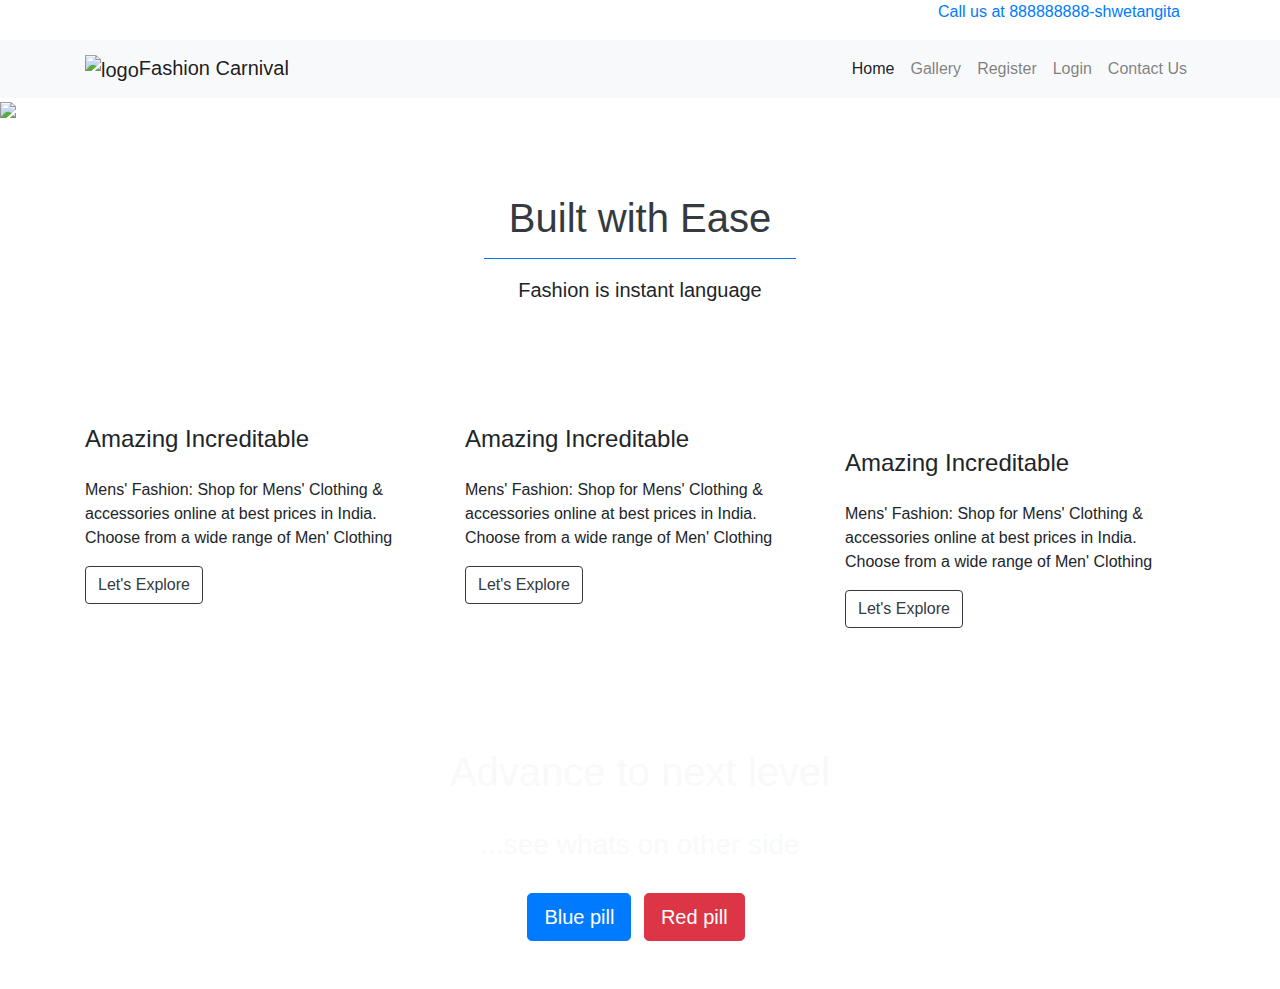
==== index.html @ 24c9ed98 "Add files via upload" ====
<!DOCTYPE html>
<html lang="en">
<head>
	<meta charset="UTF-8">
	<meta name="viewport" content="width=device-width, initial-scale=1.0, viewport-fit=cover">
    <meta http-equiv="X-UA-Compatible" content="ie=edge">
	<title>Fashion Carnival</title>
	<link rel="shortcut icon" href="img/logo1.jpeg">
	<!-- Bootstrap 4.5 CSS -->
	 <link rel="stylesheet" href="https://maxcdn.bootstrapcdn.com/bootstrap/4.5.2/css/bootstrap.min.css">
	 <script src="https://ajax.googleapis.com/ajax/libs/jquery/3.5.1/jquery.min.js"></script>
     <script src="https://cdnjs.cloudflare.com/ajax/libs/popper.js/1.16.0/umd/popper.min.js"></script>
     <script src="https://maxcdn.bootstrapcdn.com/bootstrap/4.5.2/js/bootstrap.min.js"></script>
	<!-- Style CSS -->
	<link rel="stylesheet" href="css/style.css">
	<!-- Google Fonts -->
	<link href="https://fonts.googleapis.com/css?family=Montserrat:300,400,500,600,700&display=swap" rel="stylesheet">
</head>
<body>

	<!-- Top Bar -->
	<div class="top-bar">
		<div class="container">
			<div class="col-12 text-right">
				<p><a href="tel:+18885555555">Call us at 888888888-shwetangita</a></p>
			</div>
		</div>
	</div>

	<!-- End Top Bar -->


	<!-- Navigation -->
	<nav class="navbar navbar-expand-lg bg-light navbar-light">
      <div class="container">
      	 <a class="navbar-brand" href="index.html"><img src="logo1.jpeg" alt="logo" title="logo">Fashion Carnival</a>
         <button class="navbar-toggler" type="button" data-toggle="collapse" data-target="#collapsibleNavbar">
           <span class="navbar-toggler-icon"></span>
         </button>
         <div class="collapse navbar-collapse" id="collapsibleNavbar">
            <ul class="navbar-nav ml-auto">
               <li class="nav-item"><a class="nav-link active" href="index.html">Home</a></li>
               <li class="nav-item"><a class="nav-link" href="index.html">Gallery</a></li>
               <li class="nav-item"><a class="nav-link" href="register.html">Register</a></li> 
               <li class="nav-item"><a class="nav-link" href="login.html">Login</a></li>  
               <li class="nav-item"><a class="nav-link" href="index.html">Contact Us</a></li>  
            </ul>
        </div>  
      </div>
   </nav>

	<!-- End Navigation -->


	<!-- Image Carousel -->
	<div id="carousel" class="carousel slide" data-ride="carousel" data-interval="6500">


		<!-- Carousel Content -->
		 <div class="carousel-inner">
		 	<div class="carousel-item active">
		 		<img src="img/carousel/c1c.jpg" alt=" " class="w-100">
                  <div class="carousel-caption">
                  	<div class="container">
                  		<div class="row justify-content-center">
                  			<div class="col-8 bg-custom d-none d-lg-block py-3 px-0">
                  				<h1>Shwetangita</h1>
                  				<div class="border-top border-primary w-50 mx-auto my-3"></div>
                  				<h3 class="pb-3">Fashion Designing</h3>
                  				<a href="#" class="btn btn-danger btn-lg mr-2">View Demo</a>
                  				<a href="#" class="btn btn-primary btn-lg ml-2">Start Now</a>
                  		   </div>
                  	   </div>
                    </div>
                </div>
              </div>

		 	<div class="carousel-item">
		 		<img src="img/carousel/c2c.jpg" alt=" " class="w-100">
                  <div class="carousel-caption">
                  	<div class="container">
                  		<div class="row justify-content-start text-right">
                  			<div class="col-5 bg-custom d-none d-lg-block py-3 px-0 pr-4">
                  				<p class="lead pb-3">Todays trend's collection is here</p>
                  				 <a href="#" class="btn btn-danger btn-lg">View Demo</a>
                   		   </div>
                  	   </div>
                    </div>
                </div>

		 	</div>
		 	<div class="carousel-item">
		 		<img src="img/carousel/c3c.jpg" alt=" " class="w-100">
                  <div class="carousel-caption">
                  	<div class="container">
                  		<div class="row justify-content-end text-right">
                  			<div class="col-5 bg-custom d-none d-lg-block py-3 px-0 pr-4">
                  				<p class="lead pb-3">Fashion is everything..Make every outfit count.</p>
                  				 <a href="#" class="btn btn-danger btn-lg">View Demo</a>
                   		   </div>
                  	   </div>
                    </div>
                </div>
		 	</div>
		 	<div class="carousel-item">
		 		<img src="img/carousel/c4c.jpg" alt=" " class="w-100">
		 		<div class="carousel-caption">
                  	<div class="container">
                  		<div class="row justify-content-start text-left">
                  			<div class="col-5 bg-custom d-none d-lg-block py-3 px-0 pl-4">
                  				<p class="lead pb-3">Fashions fade, style is eternal</p>
                  				 <a href="#" class="btn btn-danger btn-lg">View Demo</a>
                   		   </div>
                  	   </div>
                    </div>
                </div>
		 	</div>
  

	
		<!-- End Carousel Content -->


		<!-- Previous & Next Buttons -->
		<a href="#carousel" class="carousel-control-prev" role="button" data-slide="prev">
			<span class="fas fa-chevron-left fa-2x"></span>
		</a>
		<a href="#carousel" class="carousel-control-next" role="button" data-slide="next">
			<span class="fas fa-chevron-right fa-2x"></span>
		</a>
  </div>
		<!-- End Previous & Next Buttons -->


	<!-- End Image Carousel -->


	<!-- Main Page Heading -->
	<div class="col-12 text-center mt-5">
		<h1 class="text-dark pt-4">Built with Ease</h1>
          <div class="border-top border-primary w-25 mx-auto my-3"></div>
          <p class="lead">Fashion is instant language</p>
    </div>

	<!-- Three Column Section -->
	<div class="container">
		<div class="row my-5">
			<div class="col-md-4 my-4">
				<img src="img/m5.webp" alt="" class="w-100"> 
				  <h4 class="my-4">Amazing Increditable</h4>
				  <p>Mens' Fashion: Shop for Mens' Clothing & accessories online at best prices in India. Choose from a wide range of Men' Clothing </p>
				  <a href="#" class="btn btn-outline-dark btn-md">Let's Explore</a>
		    </div>
            
            <div class="col-md-4 my-4">
				<img src="img/w5.webp" alt="" class="w-100"> 
				  <h4 class="my-4">Amazing Increditable</h4>
				  <p>Mens' Fashion: Shop for Mens' Clothing & accessories online at best prices in India. Choose from a wide range of Men' Clothing </p>
				  <a href="#" class="btn btn-outline-dark btn-md">Let's Explore</a>
		    </div>

		    <div class="col-md-4 my-4">
				<img src="img/t2t.webp" alt="" class="w-100"> 
                   </br></br>
				  <h4 class="my-4">Amazing Increditable</h4>
				  <p>Mens' Fashion: Shop for Mens' Clothing & accessories online at best prices in India. Choose from a wide range of Men' Clothing </p>
				  <a href="#" class="btn btn-outline-dark btn-md">Let's Explore</a>
		    </div>

		  

		</div>
	</div>
    


	<!-- End Three Column Section -->


	<!-- Emoji Navbar First -->


	<!-- Start Fixed Background IMG -->
     <div class="fixed-background">
     	<div class="row text-light py-5">
     	<div class="col-12 text-center">
     		<h1>Advance to next level</h1>
     		<h3 class="py-4">...see whats on other side</h3>
                 <button type="button" data-toggle="modal" data-target="#modal1" class="btn btn-primary btn-lg mr-2">Blue pill
                 </button>
                  <button type="button" data-toggle="modal" data-target="#modal1" class="btn btn-danger btn-lg mr-2">Red pill
                 </button>
        </div>
    </div>

    <div class="fixed-wrap">
    	<div class="fixed"></div>
 	
    </div>
</div>




	<!-- End Fixed Background IMG -->
 
	
	<!-- Emoji Navbar Second -->


	<!-- Modal Popup -->

		
	<!-- Start Two Column Section -->

	<!-- End Two Column Section -->


	<!-- Start Jumbotron -->

	<!-- End Jumbotron -->


	<!-- Start Footer -->

	<!-- End Footer -->


	<!-- Start Socket -->

	<!-- End Socket -->



	<!-- Script Source Files -->

	<!-- jQuery -->
	<script src="js/jquery-3.5.1.min.js"></script>
	<!-- Bootstrap 4.5 JS -->
	<script src="js/bootstrap.min.js"></script>
	<!-- Popper JS -->
	<script src="js/popper.min.js"></script>
	<!-- Font Awesome -->
	<script src="js/all.min.js"></script>

	<!-- End Script Source Files -->
</body>
</html>
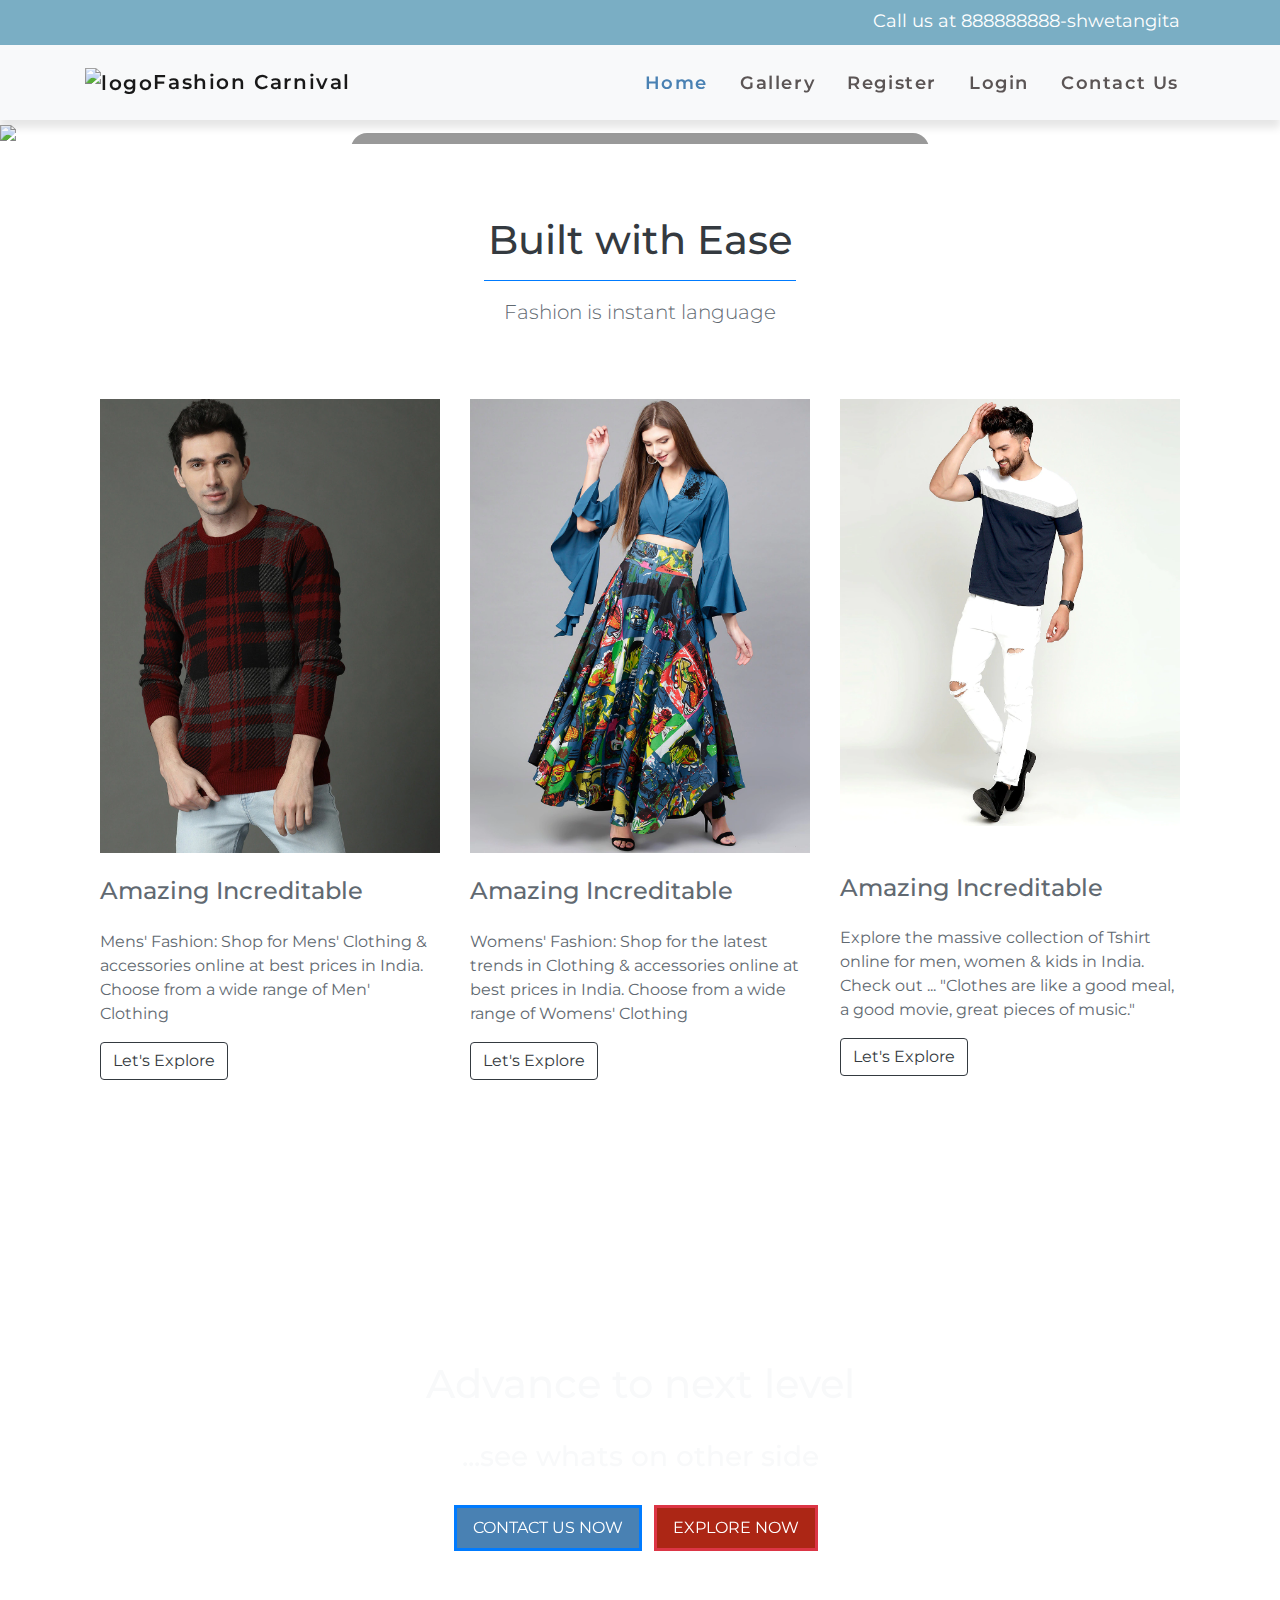
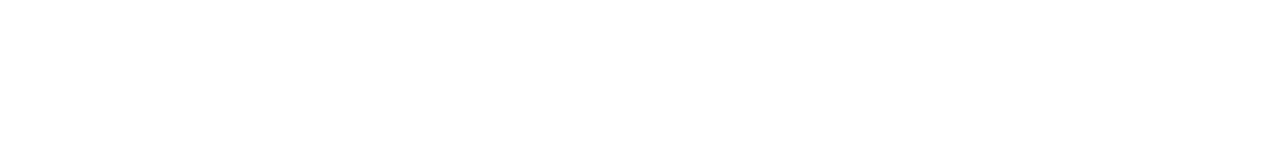
==== commit 43ca7970: "Add files via upload" ====
--- a/index.html
+++ b/index.html
@@ -59,7 +59,7 @@
 		<!-- Carousel Content -->
 		 <div class="carousel-inner">
 		 	<div class="carousel-item active">
-		 		<img src="img/carousel/c1c.jpg" alt=" " class="w-100">
+		 		<img src="img/carousel/1.jpg" alt=" " class="w-100">
                   <div class="carousel-caption">
                   	<div class="container">
                   		<div class="row justify-content-center">
@@ -67,8 +67,8 @@
                   				<h1>Shwetangita</h1>
                   				<div class="border-top border-primary w-50 mx-auto my-3"></div>
                   				<h3 class="pb-3">Fashion Designing</h3>
-                  				<a href="#" class="btn btn-danger btn-lg mr-2">View Demo</a>
-                  				<a href="#" class="btn btn-primary btn-lg ml-2">Start Now</a>
+                  				<a href="index.html" class="btn btn-danger btn-lg mr-2">View Demo</a>
+                  				<a href="register.html" class="btn btn-primary btn-lg ml-2">Start Now</a>
                   		   </div>
                   	   </div>
                     </div>
@@ -76,13 +76,13 @@
               </div>
 
 		 	<div class="carousel-item">
-		 		<img src="img/carousel/c2c.jpg" alt=" " class="w-100">
+		 		<img src="img/carousel/2.jpg" alt=" " class="w-100">
                   <div class="carousel-caption">
                   	<div class="container">
                   		<div class="row justify-content-start text-right">
                   			<div class="col-5 bg-custom d-none d-lg-block py-3 px-0 pr-4">
                   				<p class="lead pb-3">Todays trend's collection is here</p>
-                  				 <a href="#" class="btn btn-danger btn-lg">View Demo</a>
+                  				 <a href="index.html" class="btn btn-danger btn-lg">View Demo</a>
                    		   </div>
                   	   </div>
                     </div>
@@ -90,26 +90,26 @@
 
 		 	</div>
 		 	<div class="carousel-item">
-		 		<img src="img/carousel/c3c.jpg" alt=" " class="w-100">
+		 		<img src="img/carousel/3.jpg" alt=" " class="w-100">
                   <div class="carousel-caption">
                   	<div class="container">
                   		<div class="row justify-content-end text-right">
                   			<div class="col-5 bg-custom d-none d-lg-block py-3 px-0 pr-4">
                   				<p class="lead pb-3">Fashion is everything..Make every outfit count.</p>
-                  				 <a href="#" class="btn btn-danger btn-lg">View Demo</a>
+                  				 <a href="index.html" class="btn btn-danger btn-lg">View Demo</a>
                    		   </div>
                   	   </div>
                     </div>
                 </div>
 		 	</div>
 		 	<div class="carousel-item">
-		 		<img src="img/carousel/c4c.jpg" alt=" " class="w-100">
+		 		<img src="img/carousel/4.jpg" alt=" " class="w-100">
 		 		<div class="carousel-caption">
                   	<div class="container">
                   		<div class="row justify-content-start text-left">
                   			<div class="col-5 bg-custom d-none d-lg-block py-3 px-0 pl-4">
                   				<p class="lead pb-3">Fashions fade, style is eternal</p>
-                  				 <a href="#" class="btn btn-danger btn-lg">View Demo</a>
+                  				 <a href="index.html" class="btn btn-danger btn-lg">View Demo</a>
                    		   </div>
                   	   </div>
                     </div>
@@ -155,15 +155,15 @@
             <div class="col-md-4 my-4">
 				<img src="img/w5.webp" alt="" class="w-100"> 
 				  <h4 class="my-4">Amazing Increditable</h4>
-				  <p>Mens' Fashion: Shop for Mens' Clothing & accessories online at best prices in India. Choose from a wide range of Men' Clothing </p>
+				  <p>Womens' Fashion: Shop for the latest trends in Clothing & accessories online at best prices in India. Choose from a wide range of Womens' Clothing</p>
 				  <a href="#" class="btn btn-outline-dark btn-md">Let's Explore</a>
 		    </div>
 
 		    <div class="col-md-4 my-4">
-				<img src="img/t2t.webp" alt="" class="w-100"> 
+				<img src="img/t1.webp" alt="" class="w-100"> 
                    </br></br>
 				  <h4 class="my-4">Amazing Increditable</h4>
-				  <p>Mens' Fashion: Shop for Mens' Clothing & accessories online at best prices in India. Choose from a wide range of Men' Clothing </p>
+				  <p>Explore the massive collection of Tshirt online for men, women & kids in India. Check out ... "Clothes are like a good meal, a good movie, great pieces of music."</p>
 				  <a href="#" class="btn btn-outline-dark btn-md">Let's Explore</a>
 		    </div>
 
@@ -186,9 +186,9 @@
      	<div class="col-12 text-center">
      		<h1>Advance to next level</h1>
      		<h3 class="py-4">...see whats on other side</h3>
-                 <button type="button" data-toggle="modal" data-target="#modal1" class="btn btn-primary btn-lg mr-2">Blue pill
+                 <button type="button" data-toggle="modal" data-target="#modal1" class="btn btn-primary btn-lg mr-2">Contact Us now
                  </button>
-                  <button type="button" data-toggle="modal" data-target="#modal1" class="btn btn-danger btn-lg mr-2">Red pill
+                  <button type="button" data-toggle="modal" data-target="#modal1" class="btn btn-danger btn-lg mr-2">Explore now
                  </button>
         </div>
     </div>
--- a/css/style.css
+++ b/css/style.css
@@ -0,0 +1,209 @@
+/*-- Body Reset --*/
+body {
+  overflow-x: hidden;
+  font-family: 'Montserrat', sans-serif;
+  color: #616971;
+}
+
+/*============= TOP BAR HEADER =============*/
+.top-bar{
+  background: #7aaec4;
+  height: 2.8rem;
+  padding: .5rem 0;
+}
+.top-bar a
+{
+  color: white;
+  text-decoration: none;
+  font-size: 1.1rem;
+
+}
+
+
+
+/*============= NAVIGATION =============*/
+.navbar-brand img{
+  height: 3rem;
+}
+.navbar{
+  font-size: 1.15rem;
+  font-weight: 600;
+  letter-spacing: .1rem;
+  box-shadow: 0 .5rem .5rem rgba(0, 0, 0, .1);
+  z-index: 1;
+}
+.nav-item{
+  padding: .5rem;
+}
+.nav-link{
+  color: #5b5555 !important;
+}
+.nav-link.active,
+.nav-link:hover{
+  color: #4981b3 !important;
+}
+
+
+
+/*============= CAROUSEL =============*/
+#carousel{
+  box-shadow: 0 1rem 1rem rgba(0,0,0,.1);
+
+}
+
+.carousel-inner{
+  max-height: 38rem !important;
+}
+
+
+
+/*---Change Carousel Transition Speed --*/
+.carousel-item-next,
+.carousel-item-prev,
+.carousel-item.active{
+  transition: transform 1.2s ease;
+}
+
+
+/*-- Carousel Content --*/
+.carousel-caption{
+  position: absolute;
+  top: 54%;
+  transform: translateY(-50%);
+  text-transform: uppercase;
+
+}
+.bg-custom{
+  background-color: rgba(0,0,0,.4);
+  color: white;
+  border-radius: 1rem;
+
+}
+
+.carousel.caption h1{
+font-size: 3.8rem;
+text-shadow: .1rem .1rem .3rem rgba(0,0,0,1)
+
+}
+
+.btn-lg{
+  border-radius: 0 ;
+  text-transform: uppercase;
+  font-size: 1rem;
+  border-width: medium;
+}
+.btn-danger{
+  background-color: #AC2615;
+  border:.05 rem solid #AC2615;
+
+}
+
+
+.btn-primary{
+  background-color: #4981b3;
+  border:.05 rem solid #4981b3;
+
+}
+
+.btn-primary:hover,
+.btn-primary:focus{
+
+  background-color: #68a0d2!important;
+  border:.05 rem solid #68a0d2!important;
+}
+
+
+
+
+
+/*===== FIXED BACKGROUND IMG =====*/
+.fixed{
+   background-image: url("../img/bg1.jpg");
+   position: fixed;
+
+}
+
+.fixed-background{
+  padding: 10rem 0;
+
+}
+
+
+
+/*-- Emoji Navbar --*/
+
+
+
+/*============= FOOTER =============*/
+
+
+
+/*============= SOCKET =============*/
+
+
+
+/*============= MEDIA QUERIES =============*/
+
+/* Devices under 1199px (xl) */
+@media (max-width: 1199.98px) {
+
+}
+/* Devices under 768px (md) */
+@media (max-width: 767.98px) {
+
+}
+
+
+/*============ BOOTSTRAP BREAK POINTS:
+
+Extra small (xs) devices (portrait phones, less than 576px)
+No media query since this is the default in Bootstrap
+
+Small (sm) devices (landscape phones, 576px and up)
+@media (min-width: 576px) { ... }
+
+Medium (md) devices (tablets, 768px and up)
+@media (min-width: 768px) { ... }
+
+Large (lg) devices (desktops, 992px and up)
+@media (min-width: 992px) { ... }
+
+Extra (xl) large devices (large desktops, 1200px and up)
+@media (min-width: 1200px) { ... }
+
+=============*/
+
+/*-- Bootstrap Mobile Gutter Fix --*/
+.row, .container-fluid {
+  margin-left: 0px !important;
+  margin-right: 0px !important;
+}
+
+/*-- Fixed Background Image --*/
+.fixed-background {
+  position: relative;
+  width: 100%;
+  z-index: 1000!important;
+}
+.fixed-wrap {
+  clip: rect(0, auto, auto, 0);
+  position: absolute;
+  top: 0;
+  left: 0;
+  width: 100%;
+  height: 100%;
+  z-index: -999 !important;
+}
+.fixed {
+  z-index: -999!important;
+  display: block;
+  top: 0;
+  left: 0;
+  width: 100%;
+  height: 100%;
+  background-size: cover;
+  background-position: center center;
+  -webkit-transform: translateZ(0);
+  transform: translateZ(0);
+  will-change: transform;
+}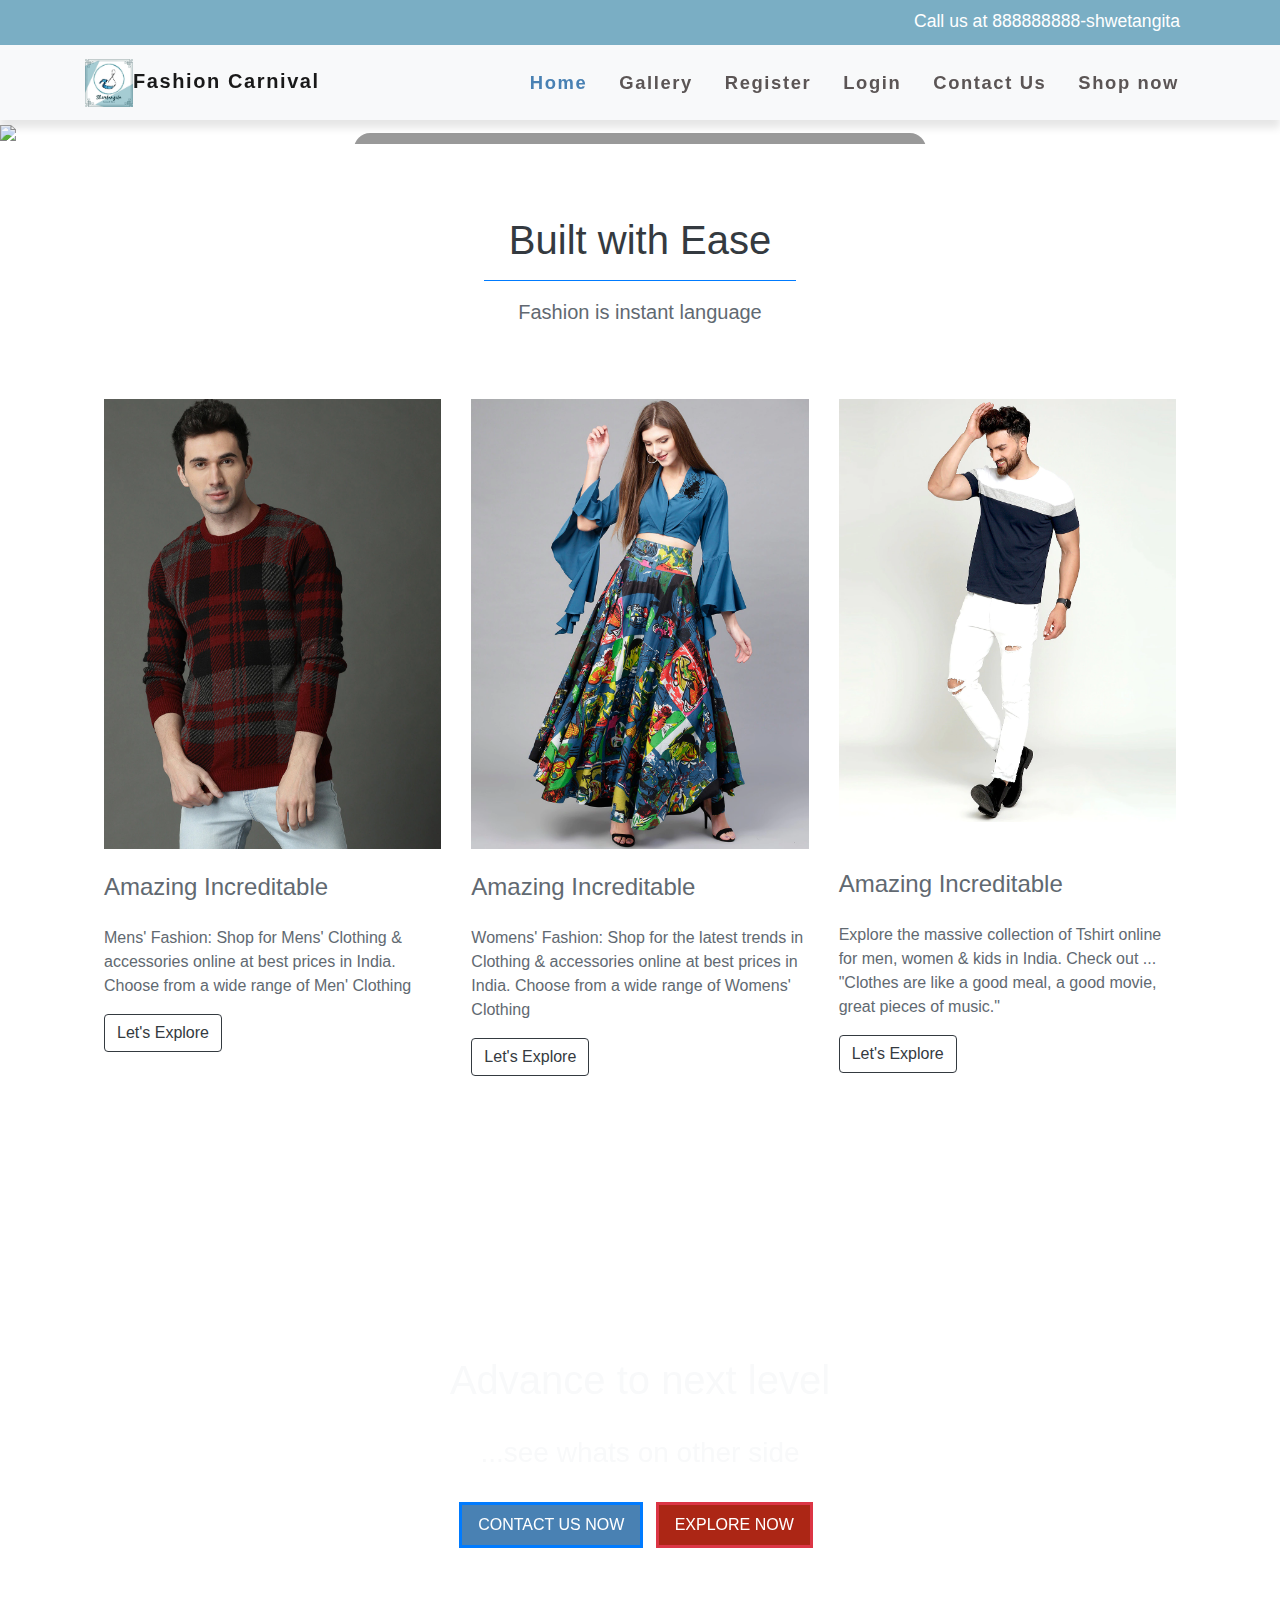
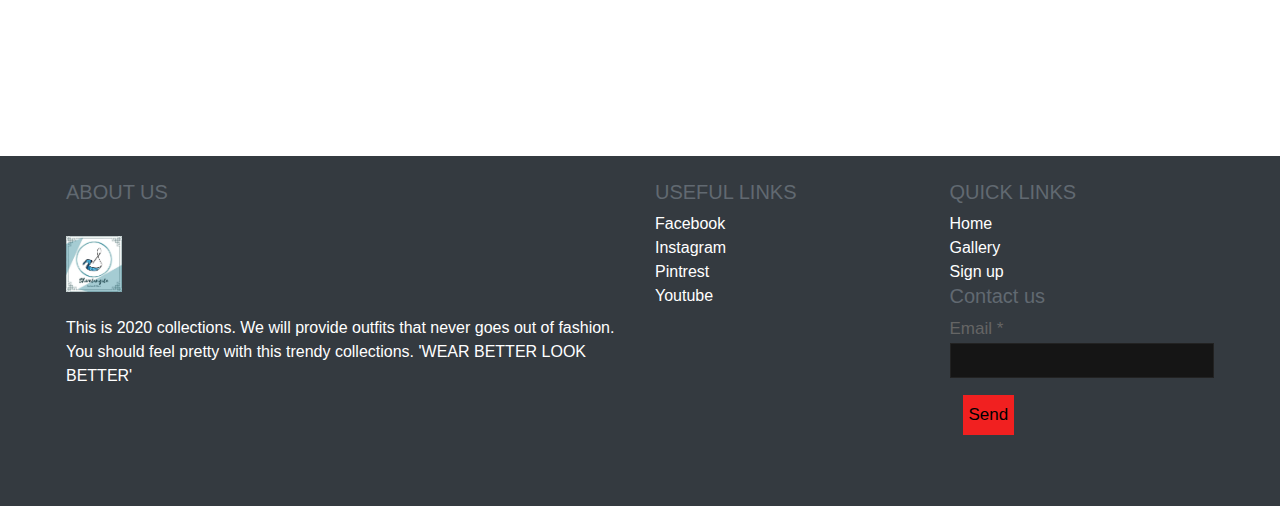
==== commit 7f9b510a: "Update index.html" ====
--- a/index.html
+++ b/index.html
@@ -40,10 +40,11 @@
          <div class="collapse navbar-collapse" id="collapsibleNavbar">
             <ul class="navbar-nav ml-auto">
                <li class="nav-item"><a class="nav-link active" href="index.html">Home</a></li>
-               <li class="nav-item"><a class="nav-link" href="index.html">Gallery</a></li>
-               <li class="nav-item"><a class="nav-link" href="register.html">Register</a></li> 
+               <li class="nav-item"><a class="nav-link" href="gallery.html">Gallery</a></li>
+               <li class="nav-item"><a class="nav-link" href="Sign_up.html">Register</a></li> 
                <li class="nav-item"><a class="nav-link" href="login.html">Login</a></li>  
                <li class="nav-item"><a class="nav-link" href="index.html">Contact Us</a></li>  
+	       <li class="nav-item"><a class="nav-link" href="Shop.html">Shop now</a></li>
             </ul>
         </div>  
       </div>
@@ -68,7 +69,7 @@
                   				<div class="border-top border-primary w-50 mx-auto my-3"></div>
                   				<h3 class="pb-3">Fashion Designing</h3>
                   				<a href="index.html" class="btn btn-danger btn-lg mr-2">View Demo</a>
-                  				<a href="register.html" class="btn btn-primary btn-lg ml-2">Start Now</a>
+                  				<a href="Sign_up.html" class="btn btn-primary btn-lg ml-2">Start Now</a>
                   		   </div>
                   	   </div>
                     </div>
@@ -96,7 +97,7 @@
                   		<div class="row justify-content-end text-right">
                   			<div class="col-5 bg-custom d-none d-lg-block py-3 px-0 pr-4">
                   				<p class="lead pb-3">Fashion is everything..Make every outfit count.</p>
-                  				 <a href="index.html" class="btn btn-danger btn-lg">View Demo</a>
+                  				 <a href="Sign_up.html" class="btn btn-danger btn-lg">View Demo</a>
                    		   </div>
                   	   </div>
                     </div>
@@ -149,14 +150,14 @@
 				<img src="img/m5.webp" alt="" class="w-100"> 
 				  <h4 class="my-4">Amazing Increditable</h4>
 				  <p>Mens' Fashion: Shop for Mens' Clothing & accessories online at best prices in India. Choose from a wide range of Men' Clothing </p>
-				  <a href="#" class="btn btn-outline-dark btn-md">Let's Explore</a>
+				  <a href="gallery.html" class="btn btn-outline-dark btn-md">Let's Explore</a>
 		    </div>
             
             <div class="col-md-4 my-4">
 				<img src="img/w5.webp" alt="" class="w-100"> 
 				  <h4 class="my-4">Amazing Increditable</h4>
 				  <p>Womens' Fashion: Shop for the latest trends in Clothing & accessories online at best prices in India. Choose from a wide range of Womens' Clothing</p>
-				  <a href="#" class="btn btn-outline-dark btn-md">Let's Explore</a>
+				  <a href="gallery.html" class="btn btn-outline-dark btn-md">Let's Explore</a>
 		    </div>
 
 		    <div class="col-md-4 my-4">
@@ -164,7 +165,7 @@
                    </br></br>
 				  <h4 class="my-4">Amazing Increditable</h4>
 				  <p>Explore the massive collection of Tshirt online for men, women & kids in India. Check out ... "Clothes are like a good meal, a good movie, great pieces of music."</p>
-				  <a href="#" class="btn btn-outline-dark btn-md">Let's Explore</a>
+				  <a href="gallery.html" class="btn btn-outline-dark btn-md">Let's Explore</a>
 		    </div>
 
 		  
@@ -198,41 +199,101 @@
  	
     </div>
 </div>
-
-
-
-
-	<!-- End Fixed Background IMG -->
- 
-	
-	<!-- Emoji Navbar Second -->
-
-
-	<!-- Modal Popup -->
-
-		
-	<!-- Start Two Column Section -->
-
-	<!-- End Two Column Section -->
-
-
-	<!-- Start Jumbotron -->
-
-	<!-- End Jumbotron -->
-
-
-	<!-- Start Footer -->
-
-	<!-- End Footer -->
-
-
-	<!-- Start Socket -->
-
-	<!-- End Socket -->
-
-
-
-	<!-- Script Source Files -->
+<!---Footer-->
+	<footer class="page-footer font-small bg-dark pt-4 ">
+
+  <!-- Footer Links -->
+  <div class="container-fluid text-center text-md-left">
+
+    <!-- Grid row -->
+    <div class="row">
+
+      <!-- Grid column -->
+      <div class="col-md-6 mt-md-0 mt-3">
+
+       
+        <h5 class="text-uppercase">About us</h5> 
+        <img src="img/logo1.jpeg" alt="logo">
+        <p>This is 2020 collections. We will provide outfits that never goes out of fashion. You should feel pretty with this trendy collections. 'WEAR BETTER LOOK BETTER'</p>
+      </div>
+      <!-- Grid column -->
+
+      <hr class="clearfix w-100 d-md-none pb-3">
+
+      <!-- Grid column -->
+      <div class="col-md-3 mb-md-0 mb-3">
+
+        <!-- Links -->
+        <h5 class="text-uppercase">Useful Links</h5>
+
+        <ul class="list-unstyled">
+          <li>
+            <li><a href="https://m.facebook.com/" target="_blank"><i class="fab fa-facebook fa-2x"></i>Facebook</a></li>
+          </li>
+          <li>
+            <li><a href="https://www.instagram.com/" target="_blank"><i class="fab fa-instagram fa-2x"></i>Instagram</a></li>
+          </li>
+          <li>
+           <li><a href="https://in.pinterest.com/" target="_blank"><i class="fab fa-pinterest fa-2x"></i>Pintrest</a></li>
+          </li>
+          <li>
+           <li><a href="https://www.youtube.com/" target="_blank"><i class="fab fa- fa-2x"></i>Youtube</a></li>
+          </li>
+        </ul>
+
+      </div>
+      <!-- Grid column -->
+
+      <!-- Grid column -->
+      <div class="col-md-3 mb-md-0 mb-3">
+
+        <!-- Links -->
+        <h5 class="text-uppercase">Quick Links</h5>
+
+        <ul class="list-unstyled">
+          <li>
+            <a href="index.html">Home</a>
+          </li>
+          <li>
+            <a href="gallery.html">Gallery</a>
+          </li>
+          <li>
+            <a href="Sign_up.html">Sign up</a>
+          </li>
+          <li>
+           <h5>Contact us</h5>
+            <div class="content">
+            <form action="#">
+              <div class="email">
+                <div class="text">Email *</div>
+                <input type="email" required>
+                </div>
+
+
+
+                <div class="btn">
+                <button type="submit">Send</button>
+                
+              </div>
+            </form>
+          </div>
+          </li>
+        </ul>
+
+      </div>
+      <!-- Grid column -->
+
+    </div>
+    <!-- Grid row -->
+
+  </div>
+  <!-- Footer Links -->
+
+  <!-- Copyright -->
+    <!-- Copyright -->
+
+</footer>
+
 
 	<!-- jQuery -->
 	<script src="js/jquery-3.5.1.min.js"></script>
@@ -245,4 +306,4 @@
 
 	<!-- End Script Source Files -->
 </body>
-</html>+</html>
--- a/css/style.css
+++ b/css/style.css
@@ -128,17 +128,167 @@
 
 }
 
-
-
-/*-- Emoji Navbar --*/
+/*===== grid gallery =====*/
+
+* {
+  box-sizing: border-box;
+}
+
+body {
+  margin: 0;
+  font-family: Arial;
+}
+
+.header {
+  text-align: center;
+  padding: 32px;
+}
+
+.row {
+  display: -ms-flexbox; /* IE10 */
+  display: flex;
+  -ms-flex-wrap: wrap; /* IE10 */
+  flex-wrap: wrap;
+  padding: 0 4px;
+}
+
+/* Create four equal columns that sits next to each other */
+.column {
+  -ms-flex: 25%; /* IE10 */
+  flex: 25%;
+  max-width: 25%;
+  padding: 0 4px;
+}
+
+.column img {
+  margin-top: 8px;
+  vertical-align: middle;
+  width: 100%;
+}
+
+/* Responsive layout - makes a two column-layout instead of four columns */
+@media screen and (max-width: 800px) {
+  .column {
+    -ms-flex: 50%;
+    flex: 50%;
+    max-width: 50%;
+  }
+}
+
+/* Responsive layout - makes the two columns stack on top of each other instead of next to each other */
+@media screen and (max-width: 600px) {
+  .column {
+    -ms-flex: 100%;
+    flex: 100%;
+    max-width: 100%;
+  }
+}
 
 
 
 /*============= FOOTER =============*/
-
-
+footer{
+  background-color: #383838;
+  padding: 1rem 2rem 3rem;
+ 
+}
+footer img{
+  height: 3.5rem;
+  margin: 1.5rem auto;
+}
+footer p,footer a{
+  color: white;
+  text-decoration: none;
+}
+ul.social{
+  list-style-type: none;
+  display: flex;
+  max-width: 26rem;
+  margin: 0 auto;
+}
+ul.social li{
+  margin: 0 auto;
+}
+form .text{
+  font-size: 1.0625rem;
+  margin-bottom: 2px;
+  color: #656565;
+}
+form .msg{
+  margin-top: 10px;
+}
+form input,  form .msgForm{
+  width: 100%;
+  font-size: 1.0625rem;
+  background: #151515;
+  padding-left: 10px;
+  border: 1px solid #222222;
+}
+form input:focus,
+form .msgForm:focus{
+  outline-color: #3498db;
+}
+ form input{
+  height: 35px;
+}
+ form .btn{
+  margin-top: 10px;
+}
+ form .btn button{
+  height: 40px;
+  width: 100%;
+  border: none;
+  outline: none;
+  background: #f12020;
+  font-size: 1.0625rem;
+  font-weight: 500;
+  cursor: pointer;
+  transition: .3s;
+}
+ form .btn button:hover{
+  background: #000;
+}
 
 /*============= SOCKET =============*/
+* {
+  box-sizing: border-box;
+}
+
+body {
+  margin: 0;
+  font-family: Arial;
+}
+
+.header {
+  text-align: center;
+  padding: 32px;
+}
+
+.row {
+  display: -ms-flexbox; /* IE10 */
+  display: flex;
+  -ms-flex-wrap: wrap; /* IE10 */
+  flex-wrap: wrap;
+  padding: 0 4px;
+}
+
+/* Create four equal columns that sits next to each other */
+.column {
+  -ms-flex: 25%; /* IE10 */
+  flex: 25%;
+  max-width: 25%;
+  padding: 0 4px;
+}
+
+.column img {
+  margin-top: 8px;
+  vertical-align: middle;
+  width: 100%;
+}
+
+
+
+
 
 
 
@@ -206,4 +356,4 @@
   -webkit-transform: translateZ(0);
   transform: translateZ(0);
   will-change: transform;
-}+}
